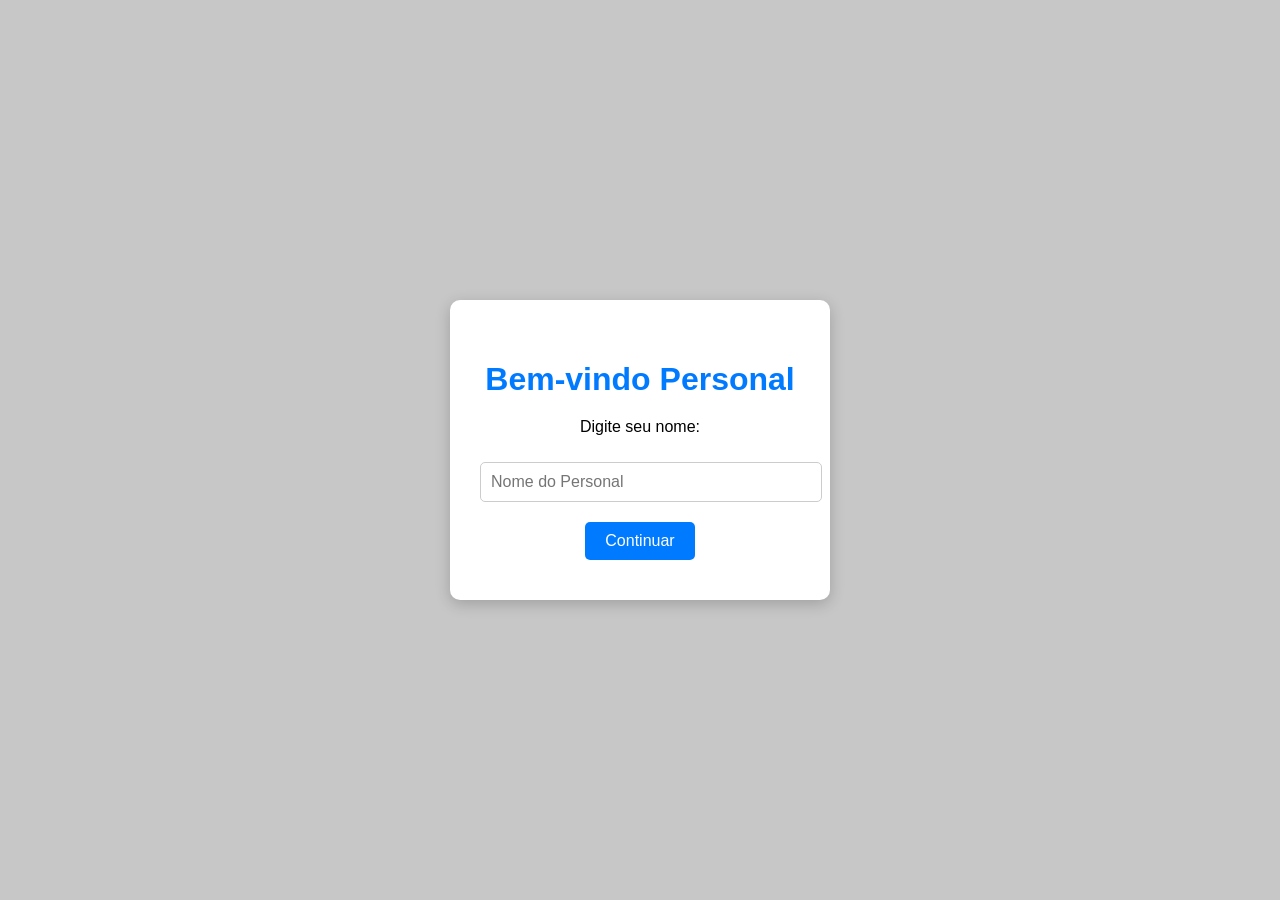
==== index.html @ 88766421 "Add files via upload" ====
<!DOCTYPE html>
<html lang="pt-BR">
<head>
<meta charset="UTF-8">
<title>Bem-vindo - Personal Trainer</title>
<style>
body {
  margin: 0;
  font-family: Arial, sans-serif;
  background: #c7c7c7;
  display: flex;
  justify-content: center;
  align-items: center;
  height: 100vh;
}

.container {
  background: #fff;
  padding: 40px 30px;
  border-radius: 10px;
  box-shadow: 0 4px 15px rgba(0,0,0,0.2);
  text-align: center;
  width: 320px;
}

.container h1 {
  margin-bottom: 20px;
  color: #007bff;
}

.container input {
  width: 100%;
  padding: 10px;
  margin: 10px 0 20px;
  border-radius: 5px;
  border: 1px solid #ccc;
  font-size: 16px;
}

.container a.btn {
  display: inline-block;
  padding: 10px 20px;
  background: #007bff;
  color: #fff;
  text-decoration: none;
  border-radius: 5px;
  font-size: 16px;
}

.container a.btn:hover {
  background: #0056b3;
}
</style>
</head>
<body>

<div class="container">
  <h1>Bem-vindo Personal</h1>
  <p>Digite seu nome:</p>
  <input type="text" id="nomePersonal" placeholder="Nome do Personal" required>
  <!-- O link redireciona para outro HTML local -->
  <a class="btn" href="treino.html" onclick="return validarNome();">Continuar</a>
</div>

<script>
function validarNome() {
  const nome = document.getElementById('nomePersonal').value.trim();
  if(!nome) {
    alert('Por favor, digite seu nome!');
    return false; // impede o redirecionamento
  }
  // opcional: armazenar nome no localStorage para usar na próxima página
  localStorage.setItem('nomePersonal', nome);
  return true; // permite o redirecionamento
}
</script>

</body>
</html>
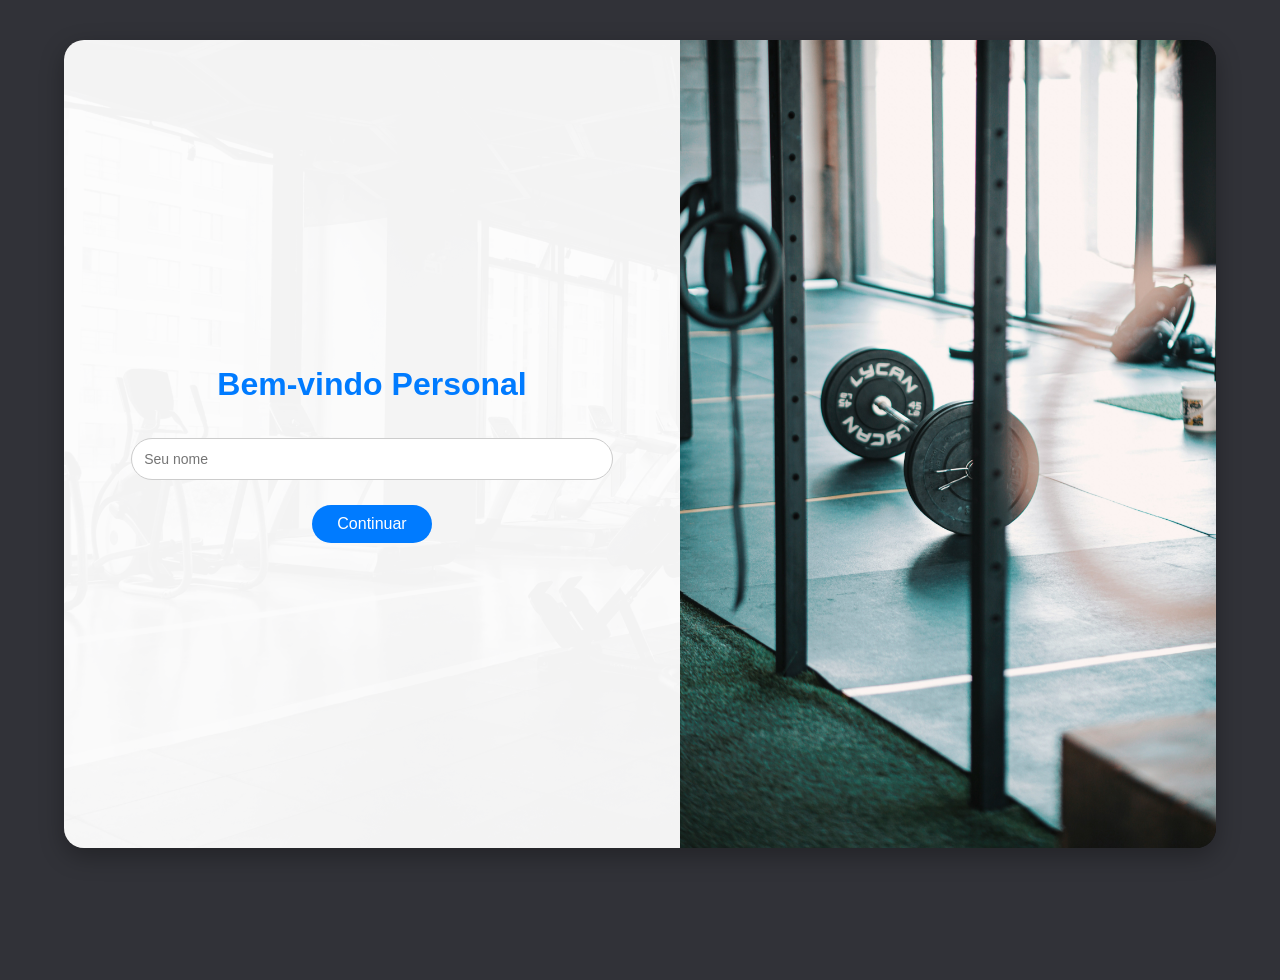
==== commit 32a58831: "Atualização do botão e ajustes no layout" ====
--- a/index.html
+++ b/index.html
@@ -1,79 +1,168 @@
 <!DOCTYPE html>
 <html lang="pt-BR">
+
 <head>
-<meta charset="UTF-8">
-<title>Bem-vindo - Personal Trainer</title>
-<style>
+  <meta charset="UTF-8">
+  <title>Bem-vindo - Personal Trainer</title>
+
+  <style>
 body {
   margin: 0;
-  font-family: Arial, sans-serif;
-  background: #c7c7c7;
+  font-family: Arial;
+
+  min-height: 100vh;
+
+  background: #313238; /* só cor agora */
+
   display: flex;
-  justify-content: center;
+  flex-direction: column;
   align-items: center;
-  height: 100vh;
+  justify-content: flex-start;
+
+  padding: 40px 0;
 }
 
-.container {
-  background: #fff;
-  padding: 40px 30px;
-  border-radius: 10px;
-  box-shadow: 0 4px 15px rgba(0,0,0,0.2);
-  text-align: center;
-  width: 320px;
+/* CONTAINER PRINCIPAL */
+.wrapper {
+  width: 90%;
+  max-width: 1200px;
+
+  min-height: 500px;
+
+  display: flex;
+
+  border-radius: 20px;
+  overflow: hidden;
+
+  box-shadow: 0 8px 25px rgba(0, 0, 0, 0.3);
+
+  /* 👇 IMAGEM AQUI */
+  background-image: 
+    linear-gradient(rgba(49, 50, 56, 0.3), rgba(49, 50, 56, 0.3)),
+    url("img/academia.jpg");
+
+  background-size: cover;
+  background-position: center;
 }
 
-.container h1 {
-  margin-bottom: 20px;
-  color: #007bff;
+/* LADO ESQUERDO (FORM) */
+.form-box {
+  width: 50%;
+  padding: 40px;
+
+  display: flex;
+  flex-direction: column;
+  justify-content: center;
+  text-align: center;
+
+  background: rgba(255, 255, 255, 0.95); /* 👈 destaque no form */
 }
 
-.container input {
-  width: 100%;
-  padding: 10px;
-  margin: 10px 0 20px;
-  border-radius: 5px;
-  border: 1px solid #ccc;
-  font-size: 16px;
+.form-box h1 {
+  color: #007bff;
+  margin-bottom: 20px;
 }
 
-.container a.btn {
-  display: inline-block;
-  padding: 10px 20px;
+/* INPUT */
+input {
+  width: 85%;
+  padding: 12px;
+  margin: 15px auto;
+
+  display: block;
+
+  border-radius: 100px;
+  border: 1px solid #ccc;
+  font-size: 14px;
+}
+
+/* BOTÃO */
+.btn {
+  display: block;
+  width: fit-content;
+
+  padding: 10px 25px;
+  margin: 10px auto 0;
+
   background: #007bff;
   color: #fff;
   text-decoration: none;
-  border-radius: 5px;
-  font-size: 16px;
+
+  border-radius: 100px;
+  transition: 0.2s;
 }
 
-.container a.btn:hover {
+.btn:hover {
   background: #0056b3;
+  transform: scale(1.05);
 }
-</style>
+
+/* LADO DIREITO (IMAGEM) */
+.image-box {
+  width: 50%;
+  height: auto; /* 👈 acompanha altura do form */
+}
+
+.image-box img {
+  width: 100%;
+  height: 100%;
+  object-fit: cover;
+}
+
+/* RESPONSIVO */
+@media (max-width: 768px) {
+  .wrapper {
+    flex-direction: column;
+  }
+
+  .form-box,
+  .image-box {
+    width: 100%;
+  }
+
+  .image-box {
+    height: 200px; /* altura fixa no mobile */
+  }
+}
+  </style>
 </head>
+
 <body>
 
-<div class="container">
-  <h1>Bem-vindo Personal</h1>
-  <p>Digite seu nome:</p>
-  <input type="text" id="nomePersonal" placeholder="Nome do Personal" required>
-  <!-- O link redireciona para outro HTML local -->
-  <a class="btn" href="treino.html" onclick="return validarNome();">Continuar</a>
-</div>
+  <div class="wrapper">
 
-<script>
-function validarNome() {
-  const nome = document.getElementById('nomePersonal').value.trim();
-  if(!nome) {
-    alert('Por favor, digite seu nome!');
-    return false; // impede o redirecionamento
-  }
-  // opcional: armazenar nome no localStorage para usar na próxima página
-  localStorage.setItem('nomePersonal', nome);
-  return true; // permite o redirecionamento
-}
-</script>
+    <!-- FORM -->
+    <div class="form-box">
+      <h1>Bem-vindo Personal</h1>
+
+      <input type="text" id="nomePersonal" placeholder="Seu nome">
+
+      <a class="btn" href="treino.html" onclick="return validarNome();">
+        Continuar
+      </a>
+    </div>
+
+    <!-- IMAGEM -->
+    <div class="image-box">
+      <img src="img/fitness.jpg" alt="Imagem fitness">
+    </div>
+
+  </div>
+
+  <script>
+    function validarNome() {
+      const nome = document.getElementById('nomePersonal').value.trim();
+
+      if (!nome) {
+        alert('Digite seu nome!');
+        return false;
+      }
+
+      localStorage.setItem('nomePersonal', nome);
+      return true;
+    }
+  </script>
 
 </body>
-</html>
+
+</html>
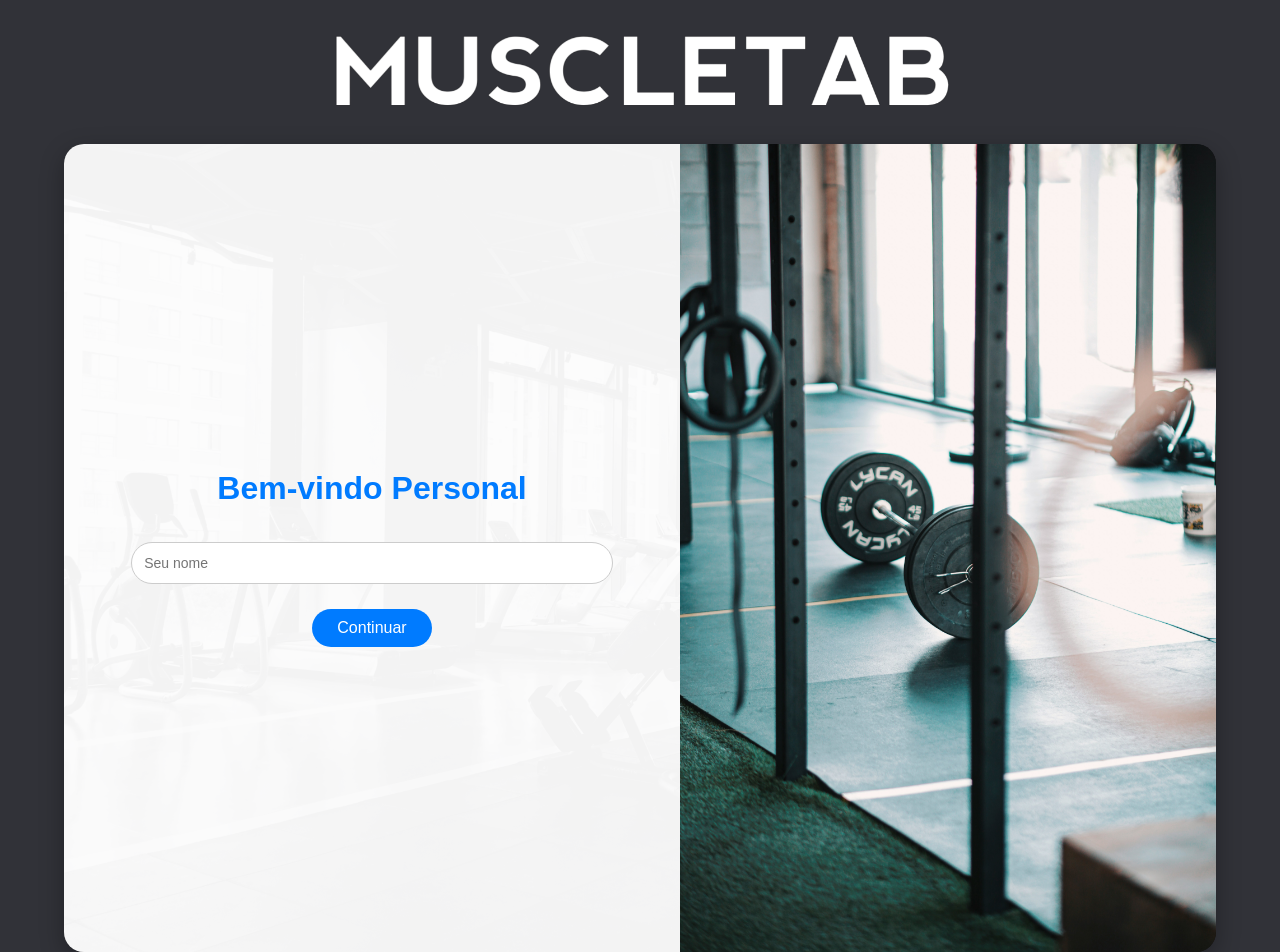
==== commit 3fdd5220: "Mensagem do commit" ====
--- a/index.html
+++ b/index.html
@@ -7,19 +7,25 @@
 
   <style>
 body {
+  
   margin: 0;
   font-family: Arial;
 
-  min-height: 100vh;
-
-  background: #313238; /* só cor agora */
+  min-height: 100vh; /* ocupa toda a altura da tela */
 
   display: flex;
   flex-direction: column;
-  align-items: center;
-  justify-content: flex-start;
+  justify-content: center; /* centraliza verticalmente */
+  align-items: center;     /* centraliza horizontalmente */
 
-  padding: 40px 0;
+  background: #313238;
+
+  padding: 0; /* remove padding para centralização perfeita */
+}
+
+img.logo {
+  height: 100px;
+  padding: 20px;
 }
 
 /* CONTAINER PRINCIPAL */
@@ -129,6 +135,12 @@
 
 <body>
 
+  <header>
+  <a href="index.html">
+    <img src="img/logo.png" alt="LOGO" class="logo">
+  </a>
+</header>
+
   <div class="wrapper">
 
     <!-- FORM -->
